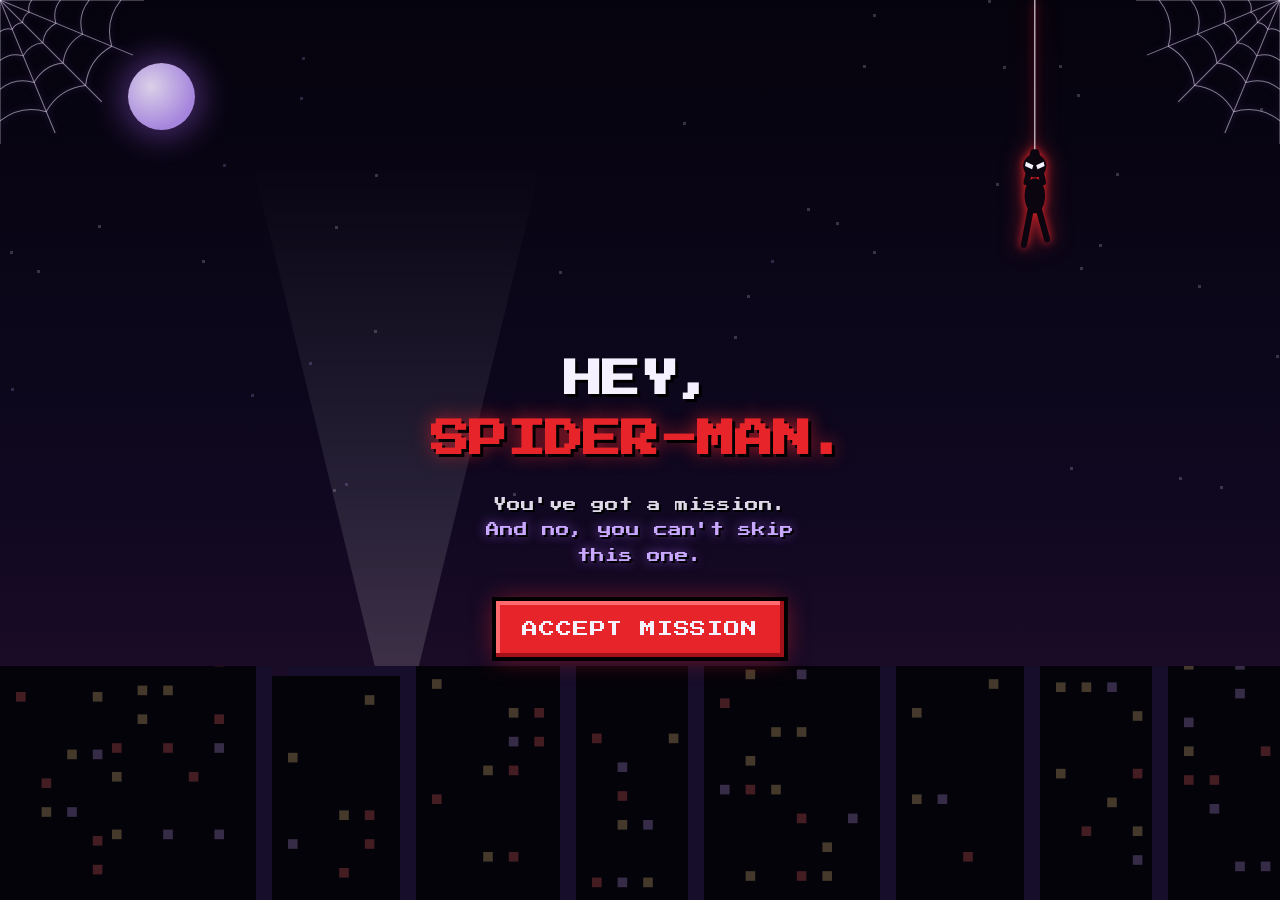
==== birthday-app/index.html @ 69ee8bfe "Add files via upload" ====
<!DOCTYPE html>
<html lang="en">
<head>
  <meta charset="UTF-8" />
  <!-- viewport-fit=cover lets the app use the full phone screen (notches etc.) -->
  <meta name="viewport" content="width=device-width, initial-scale=1, viewport-fit=cover, user-scalable=no" />
  <meta name="theme-color" content="#07050f" />
  <title>Birthday Mission</title>
  <link rel="stylesheet" href="style.css" />
</head>
<body>

  <!-- =========================================================
       APP SHELL
       Every screen is a <section class="screen" data-screen="name">.
       Only one screen has the class "is-active" at a time.
       Any element with data-goto="name" switches to that screen.
       ========================================================= -->
  <main id="app">

    <!-- ===================== SCREEN 1: OPENING ===================== -->
    <section class="screen screen--opening is-active" data-screen="opening" aria-label="Opening">

      <!-- Background layers (decorative, hidden from screen readers) -->
      <div class="opening__sky" aria-hidden="true">
        <div class="stars" id="stars"></div>
        <div class="moon"></div>
        <div class="searchlight"></div>
      </div>

      <svg class="web-corner web-corner--tl" viewBox="0 0 100 100" aria-hidden="true"></svg>
      <svg class="web-corner web-corner--tr" viewBox="0 0 100 100" aria-hidden="true"></svg>

      <!-- Abstract hero silhouette swinging on a web line -->
      <svg class="hero" viewBox="0 0 60 200" aria-hidden="true">
        <line class="hero__thread" x1="30" y1="0" x2="30" y2="112" />
        <!-- arms gripping the thread -->
        <path class="hero__limb" d="M24 134 L29 112 M36 134 L31 112" />
        <!-- legs -->
        <path class="hero__limb" d="M27 154 L22 180 M33 154 L39 176" />
        <!-- body + head -->
        <ellipse class="hero__body" cx="30" cy="144" rx="7.5" ry="13" />
        <circle class="hero__body" cx="30" cy="122" r="8.5" />
        <!-- eyes -->
        <polygon class="hero__eye" points="23.5,119 29,121.5 28,124.5 22.8,122" />
        <polygon class="hero__eye" points="36.5,119 31,121.5 32,124.5 37.2,122" />
      </svg>

      <div class="particles" id="particles" aria-hidden="true"></div>

      <!-- Main text + button -->
      <div class="opening__content">
        <h1 class="opening__title">
          <span class="opening__title-line">HEY,</span>
          <span class="opening__title-line opening__title-line--hero">SPIDER-MAN.</span>
        </h1>
        <p class="opening__subtext">
          You've got a mission.<br />
          <span class="accent">And no, you can't skip this one.</span>
        </p>
        <button class="btn btn--primary opening__button" type="button" data-goto="briefing">
          ACCEPT MISSION
        </button>
      </div>

      <!-- City skyline (buildings are drawn by script.js from a simple list) -->
      <div class="skyline" aria-hidden="true">
        <svg viewBox="0 0 400 200" preserveAspectRatio="xMidYMax slice">
          <g id="city-back"></g>
          <g id="city-front"></g>
          <g id="city-windows"></g>
        </svg>
      </div>
    </section>

    <!-- ===================== SCREEN 2: MISSION BRIEFING =====================
         The style="--d:..." on each .reveal element is its entrance delay.
         All the mission text can be edited right here. -->
    <section class="screen screen--briefing" data-screen="briefing" aria-label="Mission briefing">

      <svg class="web-corner web-corner--tl" viewBox="0 0 100 100" aria-hidden="true"></svg>
      <svg class="web-corner web-corner--tr" viewBox="0 0 100 100" aria-hidden="true"></svg>

      <div class="briefing__scroll">

        <article class="briefing__file">
          <span class="briefing__stamp" aria-hidden="true">CLASSIFIED</span>

          <h2 class="briefing__title reveal" style="--d: 0.2s">MISSION 01</h2>

          <p class="briefing__text reveal" style="--d: 0.6s">
            Someone important is celebrating a birthday today.
          </p>

          <div class="briefing__objective reveal" style="--d: 1.1s">
            <p class="briefing__label">YOUR OBJECTIVE:</p>
            <p class="briefing__objective-text">Complete the mission.</p>
          </div>

          <dl class="briefing__stats">
            <!-- Difficulty: 5 pips, add class "pip--on" to fill one -->
            <div class="briefing__stat reveal" style="--d: 1.6s">
              <dt>DIFFICULTY</dt>
              <dd>
                <span class="pips" role="img" aria-label="2 out of 5">
                  <span class="pip pip--on"></span>
                  <span class="pip pip--on"></span>
                  <span class="pip"></span>
                  <span class="pip"></span>
                  <span class="pip"></span>
                </span>
              </dd>
            </div>

            <!-- Reward: a mystery -->
            <div class="briefing__stat reveal" style="--d: 2s">
              <dt>REWARD</dt>
              <dd class="briefing__reward">
                <span class="mystery-box" aria-hidden="true">?</span>
                <span>TOP SECRET</span>
              </dd>
            </div>
          </dl>
        </article>

        <button class="btn btn--primary briefing__start reveal" type="button" data-goto="hunt" style="--d: 2.5s">
          START
        </button>

      </div>
    </section>

    <!-- ===================== SCREEN 3: WEB HUNT =====================
         The city, the objects and the heart messages are built by script.js
         (see HUNT_ITEMS and HEART_MESSAGES). -->
    <section class="screen screen--hunt" data-screen="hunt" aria-label="Web hunt">

      <!-- Counters + hint -->
      <header class="hunt__hud">
        <div class="hunt__counters">
          <div class="hunt__counter" id="hunt-webs-counter">
            <span class="sprite" data-sprite="web"></span>
            <span id="hunt-webs">0/3</span>
          </div>
          <div class="hunt__counter" id="hunt-hearts-counter">
            <span class="sprite" data-sprite="heart"></span>
            <span id="hunt-hearts">0/3</span>
          </div>
        </div>
        <p class="hunt__hint">Find 3 hidden webs and 3 hidden hearts. Not everything that glows is real.</p>
      </header>

      <!-- The scene -->
      <div class="hunt__scene">
        <div class="hunt__sky" aria-hidden="true">
          <div class="stars" id="hunt-stars"></div>
          <div class="moon hunt__moon"></div>
        </div>
        <div class="hunt__city" id="hunt-city" aria-hidden="true"></div>
        <div class="hunt__ground" aria-hidden="true"></div>
        <div class="hunt__items" id="hunt-items"></div>

        <!-- Short message when you tap a fake / find a web -->
        <p class="hunt__toast" id="hunt-toast" role="status" aria-live="polite"></p>
      </div>

      <!-- Pop-up shown when a heart is found -->
      <div class="hunt__dialog" id="hunt-dialog">
        <div class="hunt__dialog-box" role="dialog" aria-modal="true">
          <span class="sprite" data-sprite="heart"></span>
          <p class="hunt__dialog-tag" id="hunt-dialog-tag">HEART FOUND</p>
          <p class="hunt__dialog-text" id="hunt-dialog-text"></p>
          <button class="btn btn--primary" type="button" id="hunt-dialog-close">OK</button>
        </div>
      </div>

      <!-- Shown when all 6 are found -->
      <div class="hunt__complete" id="hunt-complete">
        <h2 class="hunt__complete-title">MISSION COMPLETE</h2>
        <button class="btn btn--primary hunt__complete-button" type="button" data-goto="minigame">
          NEXT MISSION
        </button>
      </div>
    </section>

    <!-- ============ SCREEN 4: MINI-GAME (PLACEHOLDER) ============
         Temporary stand-in so NEXT MISSION has somewhere to go.
         We will replace this when we build Screen 4. -->
    <section class="screen screen--placeholder" data-screen="minigame" aria-label="Mini-game (placeholder)">
      <div class="placeholder__box">
        <p class="placeholder__tag">PLACEHOLDER</p>
        <h2 class="placeholder__title">SCREEN 4</h2>
        <p class="placeholder__text">Mini-game goes here.</p>
        <button class="btn btn--ghost" type="button" data-goto="hunt">&larr; BACK</button>
      </div>
    </section>

  </main>

  <!-- Full-screen wipe used when changing screens -->
  <div class="transition" id="transition" aria-hidden="true"></div>

  <script src="script.js"></script>
</body>
</html>
---- birthday-app/style.css ----
/* =========================================================
   BIRTHDAY MISSION — style.css
   Sections:
     1. Design tokens (colors, fonts)
     2. Reset & base
     3. Screen system
     4. Buttons
     5. Screen transition wipe
     6. Screen 1 — Opening
     7. Screen 2 — Mission briefing
     8. Screen 3 — Web hunt
     9. Placeholder screen
    10. Reduced motion
   ========================================================= */


/* =========================================================
   1. DESIGN TOKENS — change colors/fonts here
   ========================================================= */
:root {
  --bg-deep:     #07050f;
  --bg-night:    #0f0820;
  --city-back:   #170e2b;
  --city-front:  #05030a;

  --red:         #e62429;
  --red-dark:    #a3121a;
  --red-light:   #ff6b6e;
  --purple:      #9b5de5;
  --lavender:    #c9a8ff;
  --white:       #f6f1ff;

  /* Pixel font: drop PressStart2P-Regular.ttf into assets/fonts/.
     If the file is missing, the browser falls back to monospace. */
  --font-pixel: 'PixelFont', 'Courier New', monospace;

  /* Phone safe areas (notches, gesture bars) */
  --safe-top:    env(safe-area-inset-top, 0px);
  --safe-bottom: env(safe-area-inset-bottom, 0px);

  /* Duration of the screen change wipe (keep in sync with TRANSITION_MS in script.js) */
  --transition-time: 700ms;
}

@font-face {
  font-family: 'PixelFont';
  src: url('assets/fonts/PressStart2P-Regular.ttf') format('truetype');
  font-display: swap;
}


/* =========================================================
   2. RESET & BASE
   ========================================================= */
*,
*::before,
*::after {
  box-sizing: border-box;
  margin: 0;
  padding: 0;
}

html,
body {
  height: 100%;
  background: var(--bg-deep);
  color: var(--white);
  font-family: var(--font-pixel);
  overflow: hidden;                      /* the app never scrolls as a page */
  -webkit-tap-highlight-color: transparent;
  -webkit-user-select: none;
  user-select: none;
  overscroll-behavior: none;
}

button {
  font-family: inherit;
  touch-action: manipulation;            /* removes double-tap zoom delay */
  cursor: pointer;
}

#app {
  position: relative;
  width: 100%;
  height: 100vh;                         /* fallback */
  height: 100dvh;                        /* real visible height on phones */
  overflow: hidden;
}


/* =========================================================
   3. SCREEN SYSTEM
   Screens are stacked on top of each other. Only .is-active
   is visible and clickable. Add a new screen = add a new
   <section class="screen" data-screen="..."> in index.html.
   ========================================================= */
.screen {
  position: absolute;
  inset: 0;
  overflow: hidden;
  opacity: 0;
  visibility: hidden;
  pointer-events: none;
}

.screen.is-active {
  opacity: 1;
  visibility: visible;
  pointer-events: auto;
}


/* =========================================================
   4. BUTTONS
   ========================================================= */
.btn {
  display: inline-flex;
  align-items: center;
  justify-content: center;
  min-height: 3.5rem;                    /* comfortable thumb target */
  padding: 1rem 1.5rem;
  border: none;
  color: var(--white);
  font-size: clamp(0.75rem, 3.8vw, 1rem);
  letter-spacing: 0.05em;
  text-align: center;
  line-height: 1.3;
  transition: transform 0.08s ease;
}

.btn:active {
  transform: translateY(3px);
}

/* Chunky "pixel" look made from stacked box-shadows */
.btn--primary {
  background: var(--red);
  box-shadow:
    inset -4px -4px 0 var(--red-dark),
    inset 4px 4px 0 var(--red-light),
    0 0 0 4px #000,
    0 0 24px rgba(230, 36, 41, 0.55);
  animation: btn-pulse 2.2s ease-in-out infinite;
}

.btn--ghost {
  background: transparent;
  box-shadow: 0 0 0 3px var(--purple);
}

@keyframes btn-pulse {
  0%, 100% { filter: brightness(1); }
  50%      { filter: brightness(1.18); }
}


/* =========================================================
   5. SCREEN TRANSITION WIPE
   A red circle grows from the lower-middle of the screen,
   covers everything, then fades. script.js swaps screens
   while the screen is fully covered.
   ========================================================= */
.transition {
  position: fixed;
  inset: 0;
  z-index: 100;
  pointer-events: none;
  opacity: 0;
  background: radial-gradient(circle at 50% 70%, var(--red) 0%, #4a0b25 55%, var(--bg-deep) 100%);
  clip-path: circle(0% at 50% 70%);
}

.transition.is-playing {
  animation: wipe var(--transition-time) ease-in-out forwards;
}

@keyframes wipe {
  0%   { opacity: 1; clip-path: circle(0% at 50% 70%); }
  50%  { opacity: 1; clip-path: circle(150% at 50% 70%); }
  100% { opacity: 0; clip-path: circle(150% at 50% 70%); }
}


/* =========================================================
   6. SCREEN 1 — OPENING
   ========================================================= */
.screen--opening {
  background: linear-gradient(180deg, #05030d 0%, var(--bg-night) 55%, #2a0f2e 100%);
}

/* ---- 6a. Sky: stars, moon, searchlight ---- */
.opening__sky {
  position: absolute;
  inset: 0;
}

.stars {
  position: absolute;
  inset: 0;
}

.star {
  position: absolute;
  width: 3px;
  height: 3px;
  background: var(--white);
  opacity: 0.2;
  animation: twinkle 3s ease-in-out infinite;
}

.star--purple { background: var(--lavender); }

@keyframes twinkle {
  0%, 100% { opacity: 0.15; }
  50%      { opacity: 0.95; }
}

.moon {
  position: absolute;
  top: calc(var(--safe-top) + 7dvh);
  left: 10%;
  width: clamp(2.6rem, 14vw, 4.2rem);
  aspect-ratio: 1;
  border-radius: 50%;
  background: radial-gradient(circle at 35% 35%, #f2e6ff, #b794f4 70%);
  box-shadow: 0 0 30px 8px rgba(155, 93, 229, 0.45);
  opacity: 0.9;
}

/* A soft beam sweeping across the sky, like a city searchlight */
.searchlight {
  position: absolute;
  bottom: 22dvh;
  left: 18%;
  width: 26vw;
  height: 70dvh;
  background: linear-gradient(to top, rgba(255, 255, 255, 0.16), transparent 85%);
  clip-path: polygon(46% 100%, 54% 100%, 100% 0, 0 0);
  transform-origin: 50% 100%;
  animation: sweep 9s ease-in-out infinite alternate;
}

@keyframes sweep {
  from { transform: rotate(-24deg); }
  to   { transform: rotate(30deg); }
}

/* ---- 6b. Web corners ---- */
.web-corner {
  position: absolute;
  top: 0;
  width: clamp(5rem, 30vw, 9rem);
  aspect-ratio: 1;
  fill: none;
  stroke: rgba(246, 241, 255, 0.5);
  stroke-width: 0.7;
  z-index: 2;
  filter: drop-shadow(0 0 3px rgba(155, 93, 229, 0.7));
}

.web-corner--tl { left: 0; }
.web-corner--tr { right: 0; transform: scaleX(-1); }   /* mirrored copy */

/* ---- 6c. Hero silhouette on a thread ---- */
.hero {
  position: absolute;
  top: 0;
  right: 16%;
  height: clamp(9rem, 32dvh, 17rem);
  aspect-ratio: 60 / 200;
  overflow: visible;
  transform-origin: 50% 0;                /* swing from the top of the thread */
  filter: drop-shadow(0 0 4px var(--red)) drop-shadow(0 0 10px rgba(230, 36, 41, 0.5));
  z-index: 2;
}

.screen.is-active .hero {
  animation:
    hero-drop 1.1s cubic-bezier(0.2, 0.9, 0.3, 1.1) both,
    hero-swing 5s ease-in-out 1.1s infinite alternate;
}

.hero__thread { stroke: var(--white); stroke-width: 0.9; opacity: 0.85; }
.hero__limb   { fill: none; stroke: #0a050f; stroke-width: 4.5; stroke-linecap: round; }
.hero__body   { fill: #0a050f; }
.hero__eye    { fill: var(--white); }

@keyframes hero-drop {
  from { transform: translateY(-110%); }
  to   { transform: translateY(0); }
}

@keyframes hero-swing {
  from { transform: rotate(-7deg); }
  to   { transform: rotate(7deg); }
}

/* ---- 6d. Floating particles (created in script.js) ---- */
.particles {
  position: absolute;
  inset: 0;
  z-index: 1;
  pointer-events: none;
}

.particle {
  position: absolute;
  bottom: -10px;
  border-radius: 50%;
  opacity: 0;
  animation: float-up linear infinite;
}

@keyframes float-up {
  0%   { transform: translateY(0) translateX(0); opacity: 0; }
  15%  { opacity: 0.8; }
  100% { transform: translateY(-105dvh) translateX(var(--drift, 20px)); opacity: 0; }
}

/* ---- 6e. Text + button ---- */
.opening__content {
  position: absolute;
  inset: 0;
  z-index: 3;
  display: flex;
  flex-direction: column;
  align-items: center;
  justify-content: flex-end;
  gap: clamp(1rem, 3dvh, 1.75rem);
  padding: 0 1.25rem calc(var(--safe-bottom) + 27dvh);   /* leaves room for the skyline */
  text-align: center;
}

.opening__title {
  display: flex;
  flex-direction: column;
  gap: 0.6rem;
  font-size: clamp(1.25rem, 7.2vw, 2.4rem);
  line-height: 1.3;
  text-shadow: 3px 3px 0 #000;
}

.opening__title-line--hero {
  color: var(--red);
  text-shadow: 3px 3px 0 #000, 0 0 18px rgba(230, 36, 41, 0.75);
}

.opening__subtext {
  max-width: 22rem;
  font-size: clamp(0.62rem, 3.2vw, 0.85rem);
  line-height: 1.9;
  color: rgba(246, 241, 255, 0.9);
  text-shadow: 2px 2px 0 #000;
}

.opening__subtext .accent {
  color: var(--lavender);
  text-shadow: 2px 2px 0 #000, 0 0 12px rgba(155, 93, 229, 0.8);
}

.opening__button {
  width: min(100%, 18rem);
  margin-top: 0.25rem;
}

/* Entrance animation: elements fade up one after another.
   Re-plays every time this screen becomes active. */
.screen--opening .opening__title,
.screen--opening .opening__subtext,
.screen--opening .opening__button {
  opacity: 0;
}

.screen--opening.is-active .opening__title   { animation: fade-up 0.8s ease-out 0.3s forwards; }
.screen--opening.is-active .opening__subtext { animation: fade-up 0.8s ease-out 0.9s forwards; }
.screen--opening.is-active .opening__button  {
  /* two animations: the fade-up, then the glow pulse from .btn--primary */
  animation: fade-up 0.8s ease-out 1.5s forwards, btn-pulse 2.2s ease-in-out 2.3s infinite;
}

@keyframes fade-up {
  from { opacity: 0; transform: translateY(18px); }
  to   { opacity: 1; transform: translateY(0); }
}

/* ---- 6f. Skyline ---- */
.skyline {
  position: absolute;
  left: 0;
  right: 0;
  bottom: 0;
  height: clamp(9rem, 26dvh, 16rem);
  z-index: 2;
  pointer-events: none;
}

.skyline svg {
  display: block;
  width: 100%;
  height: 100%;
}

.skyline .building-back  { fill: var(--city-back); }
.skyline .building-front { fill: var(--city-front); }

.skyline .window {
  opacity: 0.25;
  animation: window-blink 4s ease-in-out infinite;
}

@keyframes window-blink {
  0%, 100% { opacity: 0.2; }
  50%      { opacity: 0.95; }
}

.skyline .beacon {
  fill: var(--red);
  animation: beacon 1.6s steps(2, jump-none) infinite;
}

@keyframes beacon {
  0%   { opacity: 1; }
  100% { opacity: 0.1; }
}


/* =========================================================
   7. SCREEN 2 — MISSION BRIEFING
   ========================================================= */
.screen--briefing {
  background:
    radial-gradient(circle at 50% 0%, rgba(155, 93, 229, 0.28), transparent 60%),
    linear-gradient(180deg, var(--bg-deep) 0%, var(--bg-night) 100%);
}

/* Faint scanlines for a "mission terminal" feel */
.screen--briefing::before {
  content: '';
  position: absolute;
  inset: 0;
  background: repeating-linear-gradient(
    to bottom,
    rgba(255, 255, 255, 0.03) 0,
    rgba(255, 255, 255, 0.03) 1px,
    transparent 1px,
    transparent 4px
  );
  pointer-events: none;
}

/* Scrolls only if a very small phone can't fit everything */
.briefing__scroll {
  position: absolute;
  inset: 0;
  z-index: 3;
  display: flex;
  flex-direction: column;
  padding: calc(var(--safe-top) + 3.5rem) 1.25rem calc(var(--safe-bottom) + 1.5rem);
  overflow-y: auto;
}

/* The mission "file" card */
.briefing__file {
  position: relative;
  width: 100%;
  max-width: 24rem;
  margin: auto auto 0;                    /* with .briefing__start, centers the group */
  padding: 1.75rem 1.25rem 1.25rem;
  background: rgba(10, 6, 20, 0.88);
  box-shadow:
    0 0 0 3px #000,
    inset 0 0 0 3px rgba(155, 93, 229, 0.4),
    0 0 28px rgba(155, 93, 229, 0.25);
}

.briefing__stamp {
  position: absolute;
  top: -0.9rem;
  right: 0.9rem;
  padding: 0.35rem 0.55rem;
  background: var(--bg-deep);
  border: 2px solid var(--red);
  color: var(--red);
  font-size: 0.55rem;
  letter-spacing: 0.12em;
  transform: rotate(3deg);
}

.briefing__title {
  font-size: clamp(1.4rem, 8vw, 2.1rem);
  color: var(--red);
  text-shadow: 3px 3px 0 #000, 0 0 16px rgba(230, 36, 41, 0.7);
}

.briefing__text {
  margin-top: 1.1rem;
  font-size: clamp(0.65rem, 3.3vw, 0.85rem);
  line-height: 1.9;
}

.briefing__objective {
  margin-top: 1.4rem;
  padding-left: 0.9rem;
  border-left: 4px solid var(--red);
}

.briefing__label {
  font-size: 0.6rem;
  color: var(--lavender);
  letter-spacing: 0.1em;
}

.briefing__objective-text {
  margin-top: 0.5rem;
  font-size: clamp(0.75rem, 3.8vw, 1rem);
  line-height: 1.5;
}

/* Difficulty + reward rows */
.briefing__stats {
  margin-top: 1.5rem;
}

.briefing__stat {
  display: flex;
  align-items: center;
  justify-content: space-between;
  gap: 1rem;
  padding: 0.9rem 0;
  border-top: 2px dashed rgba(201, 168, 255, 0.25);
}

.briefing__stat dt {
  font-size: 0.6rem;
  color: var(--lavender);
  letter-spacing: 0.1em;
}

.briefing__stat dd {
  font-size: 0.6rem;
}

.pips {
  display: inline-flex;
  gap: 0.35rem;
}

.pip {
  width: 0.9rem;
  height: 0.9rem;
  background: #2a2040;
  box-shadow: 0 0 0 2px #000;
}

.pip--on {
  background: var(--red);
  box-shadow: 0 0 0 2px #000, 0 0 10px rgba(230, 36, 41, 0.8);
}

.briefing__reward {
  display: flex;
  align-items: center;
  gap: 0.7rem;
}

.mystery-box {
  display: inline-flex;
  align-items: center;
  justify-content: center;
  width: 2rem;
  height: 2rem;
  background: var(--purple);
  color: var(--white);
  font-size: 0.9rem;
  box-shadow:
    inset -3px -3px 0 #6a35b5,
    inset 3px 3px 0 var(--lavender),
    0 0 0 2px #000,
    0 0 14px rgba(155, 93, 229, 0.8);
  animation: bob 1.8s ease-in-out infinite;
}

@keyframes bob {
  0%, 100% { transform: translateY(0); }
  50%      { transform: translateY(-4px); }
}

.briefing__start {
  width: min(100%, 18rem);
  margin: 1.75rem auto auto;
}

/* Entrance animation: each .reveal element fades up after its --d delay.
   Re-plays every time this screen becomes active. */
.screen--briefing .reveal {
  opacity: 0;
}

.screen--briefing.is-active .reveal {
  animation: fade-up 0.7s ease-out var(--d, 0s) forwards;
}

/* START: fade up, then keep the glow pulse going */
.screen--briefing.is-active .briefing__start {
  animation:
    fade-up 0.7s ease-out var(--d, 0s) forwards,
    btn-pulse 2.2s ease-in-out 3.2s infinite;
}


/* =========================================================
   8. SCREEN 3 — WEB HUNT
   ========================================================= */
.screen--hunt {
  display: flex;
  flex-direction: column;
  background: linear-gradient(180deg, #05030d 0%, #120a26 60%, #2a0f2e 100%);
}

/* Pixel sprites built by script.js. Width is set per place; height follows. */
.sprite {
  display: inline-block;
  width: 1.4rem;
}

.sprite svg {
  display: block;
  width: 100%;
  height: auto;
}

/* ---- 8a. HUD (counters + hint) ---- */
.hunt__hud {
  position: relative;
  z-index: 5;
  display: flex;
  flex-direction: column;
  gap: 0.6rem;
  padding: calc(var(--safe-top) + 0.75rem) 1rem 0.7rem;
  background: rgba(5, 3, 13, 0.92);
  border-bottom: 3px solid rgba(155, 93, 229, 0.4);
}

.hunt__counters {
  display: flex;
  justify-content: space-around;
}

.hunt__counter {
  display: flex;
  align-items: center;
  gap: 0.6rem;
  font-size: clamp(0.85rem, 4.2vw, 1.1rem);
}

.hunt__counter.is-done {
  color: var(--lavender);
  text-shadow: 0 0 12px rgba(155, 93, 229, 0.9);
}

.hunt__hint {
  font-size: 0.62rem;
  line-height: 1.8;
  text-align: center;
  text-wrap: balance;
  color: var(--lavender);
}

/* ---- 8b. Scene (everything inside is positioned in %) ---- */
.hunt__scene {
  position: relative;
  flex: 1;
  min-height: 0;
  overflow: hidden;
}

.hunt__sky {
  position: absolute;
  inset: 0;
}

.hunt__moon {
  top: 5%;
  left: 12%;
  width: clamp(2.4rem, 12vw, 3.6rem);
}

.hunt__city {
  position: absolute;
  inset: 0;
}

.hunt-far {
  position: absolute;
  bottom: 0;
  background: #140c26;
}

.hunt-building {
  position: absolute;
  bottom: 0;
  display: grid;
  gap: 0.5rem 0.4rem;
  padding: 0.9rem 0.55rem 0.6rem;
  background: #08050f;
  box-shadow: inset 0 3px 0 rgba(155, 93, 229, 0.25);
}

.hunt-window {
  background: #1a1230;
}

.hunt-window.is-lit {
  background: var(--c, #ffd98a);
  animation: window-glow 5s ease-in-out infinite;
}

@keyframes window-glow {
  0%, 100% { opacity: 0.4; }
  50%      { opacity: 0.8; }
}

/* Antenna with a blinking red light on the tall building */
.hunt-building--tall::before {
  content: '';
  position: absolute;
  left: 50%;
  bottom: 100%;
  width: 3px;
  height: 3.5rem;
  background: #2a2040;
}

.hunt-building--tall::after {
  content: '';
  position: absolute;
  left: calc(50% - 1px);
  bottom: calc(100% + 3.5rem);
  width: 5px;
  height: 5px;
  background: var(--red);
  box-shadow: 0 0 8px var(--red);
  animation: beacon 1.6s steps(2, jump-none) infinite;
}

.hunt__ground {
  position: absolute;
  left: 0;
  right: 0;
  bottom: 0;
  height: 8%;
  background: #05030a;
  border-top: 3px solid rgba(155, 93, 229, 0.35);
}

/* ---- 8c. Tappable objects ---- */
.hunt__items {
  position: absolute;
  inset: 0;
  z-index: 3;
}

.hunt-item {
  position: absolute;
  display: flex;
  align-items: center;
  justify-content: center;
  width: 3rem;                              /* big, comfortable touch target */
  height: 3rem;
  padding: 0;
  border: none;
  background: transparent;
  transform: translate(-50%, -50%);         /* x / y mark the CENTER of the object */
}

.hunt-item:focus-visible {
  outline: 2px dashed var(--lavender);
}

.hunt-item svg {
  width: var(--s, 1.6rem);
  height: auto;
  pointer-events: none;
}

.hunt-item--decoy svg { opacity: 0.9; }

/* Webs and hearts shimmer, real AND fake (decoys stay still) */
.hunt-item--fake svg,
.hunt-item--real:not(.is-found) svg {
  opacity: 0.4;
  animation: shimmer 2.6s ease-in-out var(--delay, 0s) infinite;
}

@keyframes shimmer {
  0%, 100% { opacity: 0.35; filter: drop-shadow(0 0 0 transparent); }
  50%      { opacity: 1;    filter: drop-shadow(0 0 5px rgba(255, 255, 255, 0.95)); }
}

/* Found: pop + ring. Found webs stop reacting; found hearts stay tappable
   (tap again to re-read the message) and beat gently to show it. */
.hunt-item.is-found:not(.hunt-item--heart) {
  pointer-events: none;
}

.hunt-item.hunt-item--heart.is-found svg {
  animation:
    found-pop 0.6s ease-out forwards,
    heartbeat 1.8s ease-in-out 0.7s infinite;
}

@keyframes heartbeat {
  0%, 100% { transform: scale(1.25); }
  50%      { transform: scale(1.4); }
}

.hunt-item.is-found svg {
  opacity: 1;
  filter: drop-shadow(0 0 7px var(--lavender));
  animation: found-pop 0.6s ease-out forwards;
}

.hunt-item.is-found::after {
  content: '';
  position: absolute;
  inset: 0;
  border: 3px solid var(--lavender);
  border-radius: 50%;
  animation: found-ring 0.6s ease-out forwards;
}

@keyframes found-pop {
  0%   { transform: scale(1); }
  40%  { transform: scale(1.9); }
  100% { transform: scale(1.25); }
}

@keyframes found-ring {
  from { transform: scale(0.3); opacity: 1; }
  to   { transform: scale(1.4); opacity: 0; }
}

/* Fake / decoy tapped: small wiggle */
.hunt-item.is-shake svg {
  animation: shake 0.35s ease-in-out;
}

@keyframes shake {
  0%, 100% { transform: translateX(0); }
  20%      { transform: translateX(-5px); }
  40%      { transform: translateX(5px); }
  60%      { transform: translateX(-4px); }
  80%      { transform: translateX(3px); }
}

/* ---- 8d. Toast (short message at the top of the scene) ---- */
.hunt__toast {
  position: absolute;
  top: 0.75rem;
  left: 50%;
  z-index: 10;
  width: max-content;
  max-width: calc(100% - 2rem);
  padding: 0.8rem 1rem;
  background: rgba(10, 6, 20, 0.96);
  box-shadow: 0 0 0 3px #000, inset 0 0 0 2px var(--purple);
  font-size: 0.65rem;
  line-height: 1.7;
  text-align: center;
  pointer-events: none;                     /* taps pass through to the scene */
  opacity: 0;
  visibility: hidden;
  transform: translate(-50%, -10px);
  transition: opacity 0.2s ease, transform 0.2s ease, visibility 0.2s;
}

.hunt__toast.is-open {
  opacity: 1;
  visibility: visible;
  transform: translate(-50%, 0);
}

/* ---- 8e. Heart pop-up + Mission Complete overlay ---- */
.hunt__dialog,
.hunt__complete {
  position: absolute;
  inset: 0;
  z-index: 20;
  display: flex;
  flex-direction: column;
  align-items: center;
  justify-content: center;
  padding: 1.5rem;
  background: rgba(7, 5, 15, 0.85);
  opacity: 0;
  visibility: hidden;
  transition: opacity 0.25s ease, visibility 0.25s;
}

.hunt__dialog.is-open,
.hunt__complete.is-open {
  opacity: 1;
  visibility: visible;
}

.hunt__dialog-box {
  display: flex;
  flex-direction: column;
  align-items: center;
  gap: 1.1rem;
  width: 100%;
  max-width: 22rem;
  padding: 1.5rem 1.25rem;
  text-align: center;
  background: rgba(10, 6, 20, 0.97);
  box-shadow:
    0 0 0 3px #000,
    inset 0 0 0 3px rgba(155, 93, 229, 0.4),
    0 0 28px rgba(155, 93, 229, 0.3);
  transform: scale(0.9);
  transition: transform 0.25s ease;
}

.hunt__dialog.is-open .hunt__dialog-box {
  transform: scale(1);
}

.hunt__dialog-box .sprite {
  width: 2.8rem;
  animation: bob 1.8s ease-in-out infinite;
  filter: drop-shadow(0 0 8px rgba(255, 59, 92, 0.8));
}

.hunt__dialog-tag {
  font-size: 0.6rem;
  letter-spacing: 0.1em;
  color: var(--lavender);
}

.hunt__dialog-text {
  font-size: clamp(0.75rem, 3.8vw, 0.95rem);
  line-height: 1.9;
}

.hunt__dialog-box .btn {
  width: min(100%, 12rem);
}

.hunt__complete {
  gap: 2.25rem;
  text-align: center;
  background: radial-gradient(circle at 50% 40%, rgba(155, 93, 229, 0.3), rgba(7, 5, 15, 0.92) 70%);
}

.hunt__complete-title {
  font-size: clamp(1.3rem, 7.5vw, 2.2rem);
  line-height: 1.5;
  color: var(--red);
  text-shadow: 3px 3px 0 #000, 0 0 18px rgba(230, 36, 41, 0.75);
}

.hunt__complete-button {
  width: min(100%, 18rem);
}

.hunt__complete.is-open .hunt__complete-title {
  animation: fade-up 0.7s ease-out 0.2s both;
}

.hunt__complete.is-open .hunt__complete-button {
  animation: fade-up 0.7s ease-out 0.8s both, btn-pulse 2.2s ease-in-out 1.6s infinite;
}


/* =========================================================
   9. PLACEHOLDER SCREEN (temporary, replaced in later steps)
   ========================================================= */
.screen--placeholder {
  display: flex;
  align-items: center;
  justify-content: center;
  padding: 1.5rem;
  background: linear-gradient(180deg, var(--bg-night), #1a0b2e);
}

.placeholder__box {
  display: flex;
  flex-direction: column;
  align-items: center;
  gap: 1.25rem;
  text-align: center;
}

.placeholder__tag   { font-size: 0.65rem; color: var(--lavender); letter-spacing: 0.15em; }
.placeholder__title { font-size: clamp(1.4rem, 8vw, 2.2rem); color: var(--red); text-shadow: 3px 3px 0 #000; }
.placeholder__text  { font-size: 0.75rem; line-height: 1.8; }

.screen--placeholder.is-active .placeholder__box {
  animation: fade-up 0.6s ease-out both;
}


/* =========================================================
  10. REDUCED MOTION — respects the phone's accessibility setting
   ========================================================= */
@media (prefers-reduced-motion: reduce) {
  *,
  *::before,
  *::after {
    animation-duration: 0.01ms !important;
    animation-iteration-count: 1 !important;
    transition-duration: 0.01ms !important;
  }
}
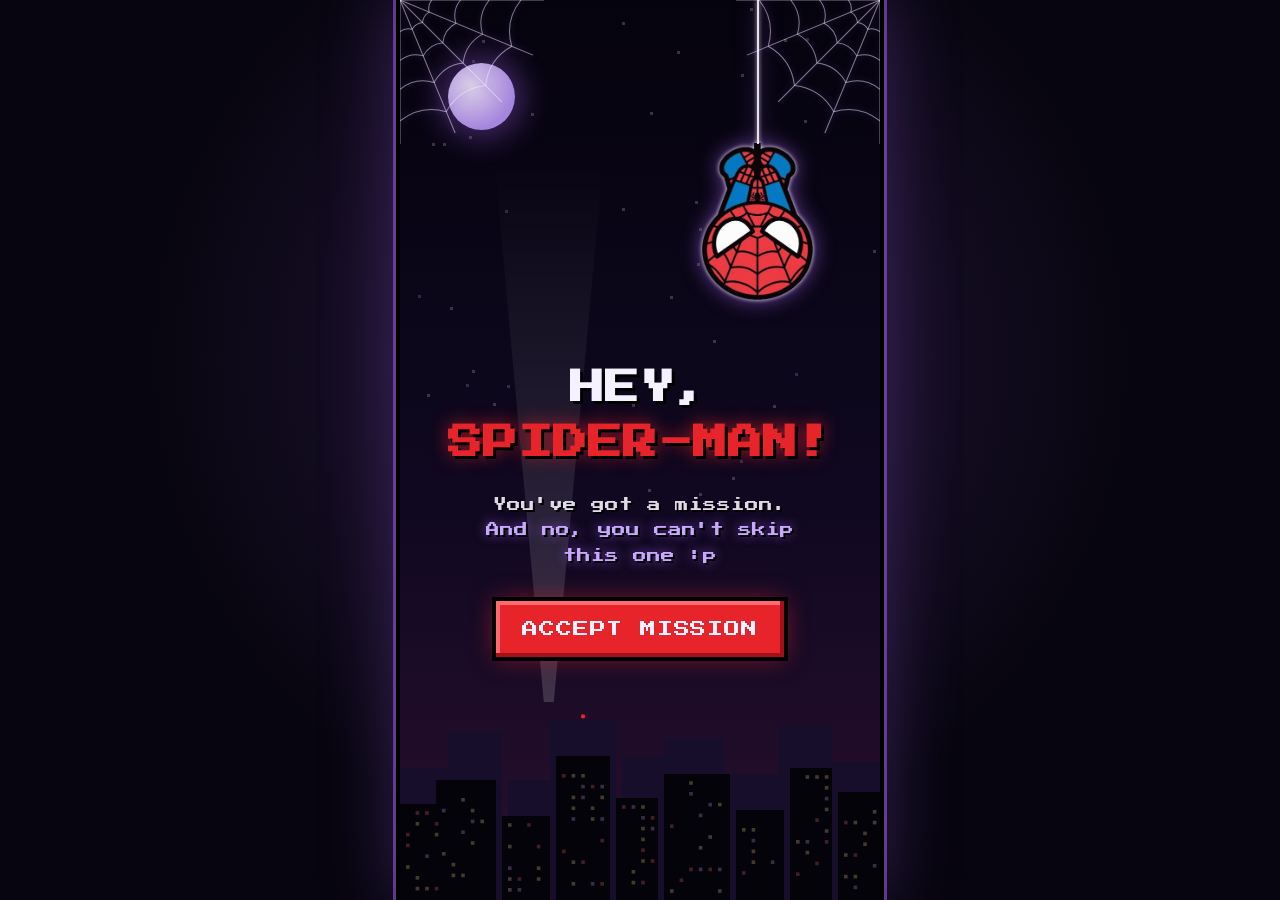
==== commit 7915d26c: "Add files via upload" ====
--- a/birthday-app/index.html
+++ b/birthday-app/index.html
@@ -5,7 +5,11 @@
   <!-- viewport-fit=cover lets the app use the full phone screen (notches etc.) -->
   <meta name="viewport" content="width=device-width, initial-scale=1, viewport-fit=cover, user-scalable=no" />
   <meta name="theme-color" content="#07050f" />
-  <title>Birthday Mission</title>
+  <!-- A personal gift: ask search engines not to list it -->
+  <meta name="robots" content="noindex, nofollow" />
+  <!-- Tiny heart icon so browsers don't look for a favicon file -->
+  <link rel="icon" href="data:image/svg+xml,%3Csvg xmlns='http://www.w3.org/2000/svg' viewBox='0 0 7 6' shape-rendering='crispEdges'%3E%3Cpath fill='%23ff3b5c' d='M1 0h2v1h1V0h2v1h1v2H6v1H5v1H4v1H3V5H2V4H1V3H0V1h1z'/%3E%3C/svg%3E" />
+  <title>Play this, cutie</title>
   <link rel="stylesheet" href="style.css" />
 </head>
 <body>
@@ -31,20 +35,12 @@
       <svg class="web-corner web-corner--tl" viewBox="0 0 100 100" aria-hidden="true"></svg>
       <svg class="web-corner web-corner--tr" viewBox="0 0 100 100" aria-hidden="true"></svg>
 
-      <!-- Abstract hero silhouette swinging on a web line -->
-      <svg class="hero" viewBox="0 0 60 200" aria-hidden="true">
-        <line class="hero__thread" x1="30" y1="0" x2="30" y2="112" />
-        <!-- arms gripping the thread -->
-        <path class="hero__limb" d="M24 134 L29 112 M36 134 L31 112" />
-        <!-- legs -->
-        <path class="hero__limb" d="M27 154 L22 180 M33 154 L39 176" />
-        <!-- body + head -->
-        <ellipse class="hero__body" cx="30" cy="144" rx="7.5" ry="13" />
-        <circle class="hero__body" cx="30" cy="122" r="8.5" />
-        <!-- eyes -->
-        <polygon class="hero__eye" points="23.5,119 29,121.5 28,124.5 22.8,122" />
-        <polygon class="hero__eye" points="36.5,119 31,121.5 32,124.5 37.2,122" />
-      </svg>
+      <!-- The hero swinging on a web: a thin web line + the picture in assets/images/hero.png.
+           To change the hero, replace that image (keep the little thread stub at the top center). -->
+      <div class="hero" aria-hidden="true">
+        <span class="hero__thread"></span>
+        <img class="hero__img" src="assets/images/hero.png" alt="" width="256" height="365" />
+      </div>
 
       <div class="particles" id="particles" aria-hidden="true"></div>
 
@@ -52,11 +48,11 @@
       <div class="opening__content">
         <h1 class="opening__title">
           <span class="opening__title-line">HEY,</span>
-          <span class="opening__title-line opening__title-line--hero">SPIDER-MAN.</span>
+          <span class="opening__title-line opening__title-line--hero">SPIDER-MAN!</span>
         </h1>
         <p class="opening__subtext">
           You've got a mission.<br />
-          <span class="accent">And no, you can't skip this one.</span>
+          <span class="accent">And no, you can't skip this one :p</span>
         </p>
         <button class="btn btn--primary opening__button" type="button" data-goto="briefing">
           ACCEPT MISSION
@@ -183,22 +179,175 @@
       </div>
     </section>
 
-    <!-- ============ SCREEN 4: MINI-GAME (PLACEHOLDER) ============
-         Temporary stand-in so NEXT MISSION has somewhere to go.
-         We will replace this when we build Screen 4. -->
-    <section class="screen screen--placeholder" data-screen="minigame" aria-label="Mini-game (placeholder)">
-      <div class="placeholder__box">
-        <p class="placeholder__tag">PLACEHOLDER</p>
-        <h2 class="placeholder__title">SCREEN 4</h2>
-        <p class="placeholder__text">Mini-game goes here.</p>
-        <button class="btn btn--ghost" type="button" data-goto="hunt">&larr; BACK</button>
-      </div>
-    </section>
+    <!-- ===================== SCREEN 4: MINI-GAME =====================
+         The game itself is drawn on the canvas by script.js (section 5). -->
+    <section class="screen screen--minigame" data-screen="minigame" aria-label="Mini-game">
+
+      <canvas class="mini__canvas" id="mini-canvas" aria-label="Web-swinging game"></canvas>
+
+      <!-- Counters + progress bar -->
+      <header class="mini__hud">
+        <div class="mini__counters">
+          <div class="mini__counter"><span class="sprite" data-sprite="heart"></span><span id="mini-hearts">0</span></div>
+          <div class="mini__counter"><span class="sprite" data-sprite="web"></span><span id="mini-webs">0</span></div>
+          <div class="mini__counter"><span class="sprite" data-sprite="star"></span><span id="mini-stars">0</span></div>
+        </div>
+        <div class="mini__progress" aria-hidden="true">
+          <div class="mini__progress-fill" id="mini-progress-fill"></div>
+        </div>
+      </header>
+
+      <!-- Instructions: tap anywhere to begin -->
+      <button class="mini__start is-open" id="mini-start" type="button">
+        <span class="mini__start-title">GET TO THE PARTY</span>
+        <span class="mini__start-text">HOLD to swing up.<br />LET GO to fall.<br />Grab hearts, webs and stars!</span>
+        <span class="mini__start-tap">TAP TO BEGIN</span>
+      </button>
+
+      <!-- Shown after reaching the destination -->
+      <div class="mini__finish" id="mini-finish">
+        <h2 class="mini__finish-title">YOU MADE IT.</h2>
+        <p class="mini__finish-text">But... there's something you haven't found yet.</p>
+        <button class="btn btn--primary mini__finish-button" type="button" data-goto="purple">
+          KEEP GOING
+        </button>
+      </div>
+    </section>
+
+    <!-- ===================== SCREEN 5: PURPLE TRANSITION =====================
+         The floating stars, hearts and glow dots are built by script.js. -->
+    <section class="screen screen--purple" data-screen="purple" aria-label="Purple surprise">
+      <div class="purple__glow" aria-hidden="true"></div>
+      <div class="stars" id="purple-stars" aria-hidden="true"></div>
+      <div class="purple__floaters" id="purple-floaters" aria-hidden="true"></div>
+
+      <div class="purple__content">
+        <p class="purple__wait">Wait...</p>
+        <p class="purple__text">don't close me yet</p>
+        <button class="btn btn--purple purple__button" type="button" data-goto="memory">OPEN</button>
+      </div>
+    </section>
+
+    <!-- ===================== SCREEN 6: PURPLE MEMORY ROOM =====================
+         The four memory objects are built by script.js. To change what each
+         memory says, edit the MEMORIES list at the start of script.js section 7. -->
+    <section class="screen screen--memory" data-screen="memory" aria-label="Memory room">
+      <div class="stars" id="memory-stars" aria-hidden="true"></div>
+      <div class="memory__lights" aria-hidden="true"></div>
+
+      <!-- Counter + hint -->
+      <header class="memory__hud">
+        <p class="memory__count"><span class="memory__count-label">MEMORIES</span> <span id="memory-count">0/4</span></p>
+        <p class="memory__hint" id="memory-hint">Tap the floating things to remember.</p>
+      </header>
+
+      <!-- The room -->
+      <div class="memory__room">
+        <div class="memory__items" id="memory-items"></div>
+        <div class="memory__floor" aria-hidden="true"></div>
+
+        <!-- Gift box: locked until every memory is opened -->
+        <button class="memory__gift" id="memory-gift" type="button" aria-label="Gift (locked)">
+          <span class="memory__gift-sprite"></span>
+          <span class="memory__gift-lock" aria-hidden="true">LOCKED</span>
+        </button>
+
+        <p class="memory__toast" id="memory-toast" role="status" aria-live="polite"></p>
+      </div>
+
+      <!-- Memory pop-up -->
+      <div class="memory__dialog" id="memory-dialog">
+        <div class="memory__dialog-box" role="dialog" aria-modal="true">
+          <span class="memory__dialog-sprite"></span>
+          <p class="memory__dialog-title" id="memory-dialog-title"></p>
+          <p class="memory__dialog-text" id="memory-dialog-text"></p>
+          <button class="btn btn--purple" type="button" id="memory-dialog-close">CLOSE</button>
+        </div>
+      </div>
+    </section>
+
+    <!-- ===================== SCREEN 7: BIRTHDAY LETTER =====================
+         The letter TEXT is NOT here. Edit the LETTER object in script.js (section 8)
+         and it fills in the paper below automatically. -->
+    <section class="screen screen--letter" data-screen="letter" aria-label="Birthday letter">
+      <div class="stars" id="letter-stars" aria-hidden="true"></div>
+      <div class="letter__glow" aria-hidden="true"></div>
+
+      <!-- Step 1: the closed envelope -->
+      <div class="letter__stage">
+        <h2 class="letter__title">One last thing...</h2>
+
+        <button class="envelope" id="envelope" type="button" aria-label="Open the envelope">
+          <span class="envelope__back"></span>
+          <span class="envelope__card" aria-hidden="true">
+            <span class="envelope__line"></span>
+            <span class="envelope__line"></span>
+            <span class="envelope__line envelope__line--short"></span>
+          </span>
+          <span class="envelope__front"></span>
+          <span class="envelope__flap"></span>
+          <span class="envelope__seal" aria-hidden="true"></span>
+        </button>
+
+        <p class="letter__hint">TAP THE ENVELOPE</p>
+      </div>
+
+      <!-- Step 2: the letter itself (appears after the envelope opens) -->
+      <div class="letter__reading" id="letter-reading">
+        <div class="letter__paper-wrap">
+          <article class="letter__paper" id="letter-paper" tabindex="0">
+            <p class="letter__greeting" id="letter-greeting"></p>
+            <div id="letter-body"></div>
+            <p class="letter__closing" id="letter-closing"></p>
+            <p class="letter__signature" id="letter-signature"></p>
+          </article>
+          <span class="letter__fade" aria-hidden="true"></span>
+        </div>
+
+        <button class="btn btn--purple letter__continue" type="button" data-goto="finale">CONTINUE</button>
+      </div>
+    </section>
+
+    <!-- ===================== SCREEN 8: FINAL CELEBRATION =====================
+         The text is right here, edit it freely. The confetti, fireworks, hearts and
+         the hero are added by script.js (section 9). -->
+    <section class="screen screen--finale" data-screen="finale" aria-label="Final celebration">
+      <div class="finale__glow" aria-hidden="true"></div>
+      <div class="stars" id="finale-stars" aria-hidden="true"></div>
+
+      <svg class="web-corner web-corner--tl" viewBox="0 0 100 100" aria-hidden="true"></svg>
+      <svg class="web-corner web-corner--tr" viewBox="0 0 100 100" aria-hidden="true"></svg>
+
+      <!-- Hearts and purple glow dots drifting up -->
+      <div class="purple__floaters" id="finale-floaters" aria-hidden="true"></div>
+
+      <!-- The cute hero is copied in here by script.js -->
+      <div class="finale__hero-slot" id="finale-hero-slot" aria-hidden="true"></div>
+
+      <div class="finale__content">
+        <span class="finale__heart" id="finale-heart" aria-hidden="true"></span>
+        <h2 class="finale__title">
+          <span class="finale__line">HAPPY BIRTHDAY,</span>
+          <span class="finale__line finale__line--big">BABYYY!</span>
+        </h2>
+        <p class="finale__stamp">MISSION COMPLETED.</p>
+        <button class="btn btn--purple finale__again" type="button" data-goto="opening">PLAY AGAIN</button>
+      </div>
+
+      <!-- Confetti and fireworks are drawn into this layer; taps pass through it -->
+      <div class="finale__fx" id="finale-fx" aria-hidden="true"></div>
+    </section>
+
+    <!-- Wipe used when changing screens (kept inside the game frame) -->
+    <div class="transition" id="transition" aria-hidden="true"></div>
 
   </main>
 
-  <!-- Full-screen wipe used when changing screens -->
-  <div class="transition" id="transition" aria-hidden="true"></div>
+  <!-- Only shown on a phone held sideways -->
+  <div class="rotate-hint" aria-hidden="true">
+    <span class="rotate-hint__icon">&#8635;</span>
+    <span>PLEASE ROTATE YOUR PHONE<br />TO PORTRAIT</span>
+  </div>
 
   <script src="script.js"></script>
 </body>
--- a/birthday-app/style.css
+++ b/birthday-app/style.css
@@ -9,8 +9,12 @@
      6. Screen 1 — Opening
      7. Screen 2 — Mission briefing
      8. Screen 3 — Web hunt
-     9. Placeholder screen
-    10. Reduced motion
+     9. Screen 4 — Mini-game
+    10. Screen 5 — Purple transition
+    11. Screen 6 — Purple memory room
+    12. Screen 7 — Birthday letter
+    13. Screen 8 — Final celebration
+    14. Reduced motion
    ========================================================= */
 
 
@@ -33,6 +37,7 @@
   /* Pixel font: drop PressStart2P-Regular.ttf into assets/fonts/.
      If the file is missing, the browser falls back to monospace. */
   --font-pixel: 'PixelFont', 'Courier New', monospace;
+  --font-letter: 'LetterHand', 'Segoe Script', 'Bradley Hand', cursive;
 
   /* Phone safe areas (notches, gesture bars) */
   --safe-top:    env(safe-area-inset-top, 0px);
@@ -45,6 +50,20 @@
 @font-face {
   font-family: 'PixelFont';
   src: url('assets/fonts/PressStart2P-Regular.ttf') format('truetype');
+  font-display: swap;
+}
+
+/* Handwriting font for the birthday letter (Screen 7).
+   The browser tries these files in order and uses the first one that exists:
+     1. Caveat-Regular.woff2 / .ttf  <- drop a Caveat (or any handwriting font) here, same file name
+     2. TeX Gyre Chorus (already included, so the letter always has a script font) */
+@font-face {
+  font-family: 'LetterHand';
+  src: url('assets/fonts/Caveat-Regular.woff2') format('woff2'),
+       url('assets/fonts/Caveat-Regular.ttf') format('truetype'),
+       url('assets/fonts/texgyrechorus-mediumitalic.otf') format('opentype');
+  font-style: normal;
+  font-weight: 400;
   font-display: swap;
 }
 
@@ -79,12 +98,72 @@
   cursor: pointer;
 }
 
+/* ---------------------------------------------------------
+   THE GAME FRAME
+   The whole game lives inside #app, which is always a portrait,
+   phone-shaped box:
+     - On a phone it simply fills the screen.
+     - On a tablet / laptop / desktop it stays phone-sized and is
+       centered, instead of stretching across the whole window.
+   Everything inside is sized relative to this box (cqw / cqh units),
+   NOT to the browser window, so it looks the same everywhere.
+   --------------------------------------------------------- */
+body {
+  display: flex;
+  align-items: center;
+  justify-content: center;
+  background:
+    radial-gradient(circle at 50% 40%, rgba(155, 93, 229, 0.22), transparent 60%),
+    var(--bg-deep);
+}
+
 #app {
   position: relative;
   width: 100%;
+  max-width: 30rem;                      /* widest the game ever gets (480px) */
   height: 100vh;                         /* fallback */
   height: 100dvh;                        /* real visible height on phones */
+  max-height: 60rem;                     /* tallest the game ever gets (960px) */
   overflow: hidden;
+  container-type: size;                  /* lets inner sizes use cqw / cqh (% of THIS box) */
+}
+
+/* Only when there is spare room around it (tablet / desktop): add a frame */
+@media (min-width: 32rem) and (min-height: 36rem) {
+  #app {
+    box-shadow:
+      0 0 0 4px #000,
+      0 0 0 7px rgba(155, 93, 229, 0.55),
+      0 0 70px rgba(155, 93, 229, 0.35);
+  }
+}
+
+/* Landscape phone: the game is portrait-only, so ask to rotate */
+.rotate-hint {
+  display: none;
+}
+
+@media (orientation: landscape) and (max-height: 30rem) and (pointer: coarse) {
+  .rotate-hint {
+    position: fixed;
+    inset: 0;
+    z-index: 1000;
+    display: flex;
+    flex-direction: column;
+    align-items: center;
+    justify-content: center;
+    gap: 1rem;
+    padding: 1.5rem;
+    background: var(--bg-deep);
+    font-size: 0.8rem;
+    line-height: 2;
+    text-align: center;
+  }
+
+  .rotate-hint__icon {
+    font-size: 2rem;
+    animation: bob 1.8s ease-in-out infinite;
+  }
 }
 
 
@@ -121,7 +200,7 @@
   padding: 1rem 1.5rem;
   border: none;
   color: var(--white);
-  font-size: clamp(0.75rem, 3.8vw, 1rem);
+  font-size: clamp(0.75rem, 3.8cqw, 1rem);
   letter-spacing: 0.05em;
   text-align: center;
   line-height: 1.3;
@@ -161,7 +240,7 @@
    while the screen is fully covered.
    ========================================================= */
 .transition {
-  position: fixed;
+  position: absolute;                    /* stays inside the game frame */
   inset: 0;
   z-index: 100;
   pointer-events: none;
@@ -217,9 +296,9 @@
 
 .moon {
   position: absolute;
-  top: calc(var(--safe-top) + 7dvh);
+  top: calc(var(--safe-top) + 7cqh);
   left: 10%;
-  width: clamp(2.6rem, 14vw, 4.2rem);
+  width: clamp(2.6rem, 14cqw, 4.2rem);
   aspect-ratio: 1;
   border-radius: 50%;
   background: radial-gradient(circle at 35% 35%, #f2e6ff, #b794f4 70%);
@@ -230,10 +309,10 @@
 /* A soft beam sweeping across the sky, like a city searchlight */
 .searchlight {
   position: absolute;
-  bottom: 22dvh;
+  bottom: 22cqh;
   left: 18%;
-  width: 26vw;
-  height: 70dvh;
+  width: 26cqw;
+  height: 70cqh;
   background: linear-gradient(to top, rgba(255, 255, 255, 0.16), transparent 85%);
   clip-path: polygon(46% 100%, 54% 100%, 100% 0, 0 0);
   transform-origin: 50% 100%;
@@ -249,7 +328,7 @@
 .web-corner {
   position: absolute;
   top: 0;
-  width: clamp(5rem, 30vw, 9rem);
+  width: clamp(5rem, 30cqw, 9rem);
   aspect-ratio: 1;
   fill: none;
   stroke: rgba(246, 241, 255, 0.5);
@@ -261,16 +340,19 @@
 .web-corner--tl { left: 0; }
 .web-corner--tr { right: 0; transform: scaleX(-1); }   /* mirrored copy */
 
-/* ---- 6c. Hero silhouette on a thread ---- */
+/* ---- 6c. Hero swinging on a web ----
+   A web line on top, the picture (assets/images/hero.png) hanging from it.
+   The whole thing swings from the top of the screen. */
 .hero {
   position: absolute;
   top: 0;
-  right: 16%;
-  height: clamp(9rem, 32dvh, 17rem);
-  aspect-ratio: 60 / 200;
-  overflow: visible;
+  right: 14%;
+  width: clamp(5rem, 23cqw, 8.5rem);
+  display: flex;
+  flex-direction: column;
+  align-items: center;
   transform-origin: 50% 0;                /* swing from the top of the thread */
-  filter: drop-shadow(0 0 4px var(--red)) drop-shadow(0 0 10px rgba(230, 36, 41, 0.5));
+  filter: drop-shadow(0 0 2px rgba(255, 255, 255, 0.9)) drop-shadow(0 0 10px rgba(155, 93, 229, 0.65));
   z-index: 2;
 }
 
@@ -280,10 +362,20 @@
     hero-swing 5s ease-in-out 1.1s infinite alternate;
 }
 
-.hero__thread { stroke: var(--white); stroke-width: 0.9; opacity: 0.85; }
-.hero__limb   { fill: none; stroke: #0a050f; stroke-width: 4.5; stroke-linecap: round; }
-.hero__body   { fill: #0a050f; }
-.hero__eye    { fill: var(--white); }
+.hero__thread {
+  display: block;
+  width: 2px;
+  height: clamp(5rem, 16cqh, 9rem);
+  background: var(--white);
+  opacity: 0.9;
+}
+
+.hero__img {
+  display: block;
+  width: 100%;
+  height: auto;
+  margin-top: -1px;                       /* tucks the stub of the picture into the line */
+}
 
 @keyframes hero-drop {
   from { transform: translateY(-110%); }
@@ -314,7 +406,7 @@
 @keyframes float-up {
   0%   { transform: translateY(0) translateX(0); opacity: 0; }
   15%  { opacity: 0.8; }
-  100% { transform: translateY(-105dvh) translateX(var(--drift, 20px)); opacity: 0; }
+  100% { transform: translateY(-105cqh) translateX(var(--drift, 20px)); opacity: 0; }
 }
 
 /* ---- 6e. Text + button ---- */
@@ -326,8 +418,8 @@
   flex-direction: column;
   align-items: center;
   justify-content: flex-end;
-  gap: clamp(1rem, 3dvh, 1.75rem);
-  padding: 0 1.25rem calc(var(--safe-bottom) + 27dvh);   /* leaves room for the skyline */
+  gap: clamp(1rem, 3cqh, 1.75rem);
+  padding: 0 1.25rem calc(var(--safe-bottom) + 27cqh);   /* leaves room for the skyline */
   text-align: center;
 }
 
@@ -335,7 +427,7 @@
   display: flex;
   flex-direction: column;
   gap: 0.6rem;
-  font-size: clamp(1.25rem, 7.2vw, 2.4rem);
+  font-size: clamp(1.25rem, 7.2cqw, 2.4rem);
   line-height: 1.3;
   text-shadow: 3px 3px 0 #000;
 }
@@ -347,7 +439,7 @@
 
 .opening__subtext {
   max-width: 22rem;
-  font-size: clamp(0.62rem, 3.2vw, 0.85rem);
+  font-size: clamp(0.62rem, 3.2cqw, 0.85rem);
   line-height: 1.9;
   color: rgba(246, 241, 255, 0.9);
   text-shadow: 2px 2px 0 #000;
@@ -389,7 +481,7 @@
   left: 0;
   right: 0;
   bottom: 0;
-  height: clamp(9rem, 26dvh, 16rem);
+  height: clamp(9rem, 26cqh, 16rem);
   z-index: 2;
   pointer-events: none;
 }
@@ -487,14 +579,14 @@
 }
 
 .briefing__title {
-  font-size: clamp(1.4rem, 8vw, 2.1rem);
+  font-size: clamp(1.4rem, 8cqw, 2.1rem);
   color: var(--red);
   text-shadow: 3px 3px 0 #000, 0 0 16px rgba(230, 36, 41, 0.7);
 }
 
 .briefing__text {
   margin-top: 1.1rem;
-  font-size: clamp(0.65rem, 3.3vw, 0.85rem);
+  font-size: clamp(0.65rem, 3.3cqw, 0.85rem);
   line-height: 1.9;
 }
 
@@ -512,7 +604,7 @@
 
 .briefing__objective-text {
   margin-top: 0.5rem;
-  font-size: clamp(0.75rem, 3.8vw, 1rem);
+  font-size: clamp(0.75rem, 3.8cqw, 1rem);
   line-height: 1.5;
 }
 
@@ -650,7 +742,7 @@
   display: flex;
   align-items: center;
   gap: 0.6rem;
-  font-size: clamp(0.85rem, 4.2vw, 1.1rem);
+  font-size: clamp(0.85rem, 4.2cqw, 1.1rem);
 }
 
 .hunt__counter.is-done {
@@ -682,7 +774,7 @@
 .hunt__moon {
   top: 5%;
   left: 12%;
-  width: clamp(2.4rem, 12vw, 3.6rem);
+  width: clamp(2.4rem, 12cqw, 3.6rem);
 }
 
 .hunt__city {
@@ -938,7 +1030,7 @@
 }
 
 .hunt__dialog-text {
-  font-size: clamp(0.75rem, 3.8vw, 0.95rem);
+  font-size: clamp(0.75rem, 3.8cqw, 0.95rem);
   line-height: 1.9;
 }
 
@@ -953,7 +1045,7 @@
 }
 
 .hunt__complete-title {
-  font-size: clamp(1.3rem, 7.5vw, 2.2rem);
+  font-size: clamp(1.3rem, 7.5cqw, 2.2rem);
   line-height: 1.5;
   color: var(--red);
   text-shadow: 3px 3px 0 #000, 0 0 18px rgba(230, 36, 41, 0.75);
@@ -973,35 +1065,1045 @@
 
 
 /* =========================================================
-   9. PLACEHOLDER SCREEN (temporary, replaced in later steps)
+   9. SCREEN 4 — MINI-GAME
+   The game is drawn on the canvas; this styles the overlays around it.
    ========================================================= */
-.screen--placeholder {
+.screen--minigame {
+  background: #05030d;
+}
+
+.mini__canvas {
+  position: absolute;
+  inset: 0;
+  width: 100%;
+  height: 100%;
+  display: block;
+  touch-action: none;                       /* the game gets the touches, the page doesn't scroll */
+}
+
+.mini__hud {
+  position: absolute;
+  top: 0;
+  left: 0;
+  right: 0;
+  z-index: 5;
+  display: flex;
+  flex-direction: column;
+  gap: 0.6rem;
+  padding: calc(var(--safe-top) + 0.75rem) 1rem 0.5rem;
+  pointer-events: none;                     /* taps pass through to the canvas */
+}
+
+.mini__counters {
+  display: flex;
+  justify-content: space-around;
+}
+
+.mini__counter {
+  display: flex;
+  align-items: center;
+  gap: 0.5rem;
+  font-size: clamp(0.8rem, 4cqw, 1rem);
+  text-shadow: 2px 2px 0 #000;
+}
+
+.mini__progress {
+  height: 0.55rem;
+  background: rgba(0, 0, 0, 0.55);
+  box-shadow: 0 0 0 2px #000;
+}
+
+.mini__progress-fill {
+  width: 0;
+  height: 100%;
+  background: linear-gradient(90deg, var(--purple), var(--red));
+}
+
+/* Start card + finish overlay */
+.mini__start,
+.mini__finish {
+  position: absolute;
+  inset: 0;
+  z-index: 10;
+  display: flex;
+  flex-direction: column;
+  align-items: center;
+  justify-content: center;
+  gap: 1.4rem;
+  padding: 1.5rem;
+  border: none;
+  color: var(--white);
+  text-align: center;
+  background: rgba(7, 5, 15, 0.8);
+  opacity: 0;
+  visibility: hidden;
+  transition: opacity 0.3s ease, visibility 0.3s;
+}
+
+.mini__start.is-open,
+.mini__finish.is-open {
+  opacity: 1;
+  visibility: visible;
+}
+
+.mini__start-title {
+  font-size: clamp(1.1rem, 6cqw, 1.7rem);
+  color: var(--red);
+  text-shadow: 3px 3px 0 #000, 0 0 16px rgba(230, 36, 41, 0.7);
+}
+
+.mini__start-text {
+  font-size: clamp(0.65rem, 3.3cqw, 0.85rem);
+  line-height: 2.1;
+}
+
+.mini__start-tap {
+  font-size: 0.75rem;
+  color: var(--lavender);
+  animation: blink 1.2s steps(2, jump-none) infinite;
+}
+
+@keyframes blink {
+  0%   { opacity: 1; }
+  100% { opacity: 0.2; }
+}
+
+.mini__finish {
+  background: radial-gradient(circle at 50% 40%, rgba(155, 93, 229, 0.35), rgba(7, 5, 15, 0.9) 70%);
+}
+
+.mini__finish-title {
+  font-size: clamp(1.4rem, 8cqw, 2.3rem);
+  color: var(--red);
+  text-shadow: 3px 3px 0 #000, 0 0 18px rgba(230, 36, 41, 0.75);
+}
+
+.mini__finish-text {
+  max-width: 20rem;
+  font-size: clamp(0.7rem, 3.5cqw, 0.9rem);
+  line-height: 2;
+  color: var(--lavender);
+}
+
+.mini__finish-button {
+  width: min(100%, 18rem);
+}
+
+.mini__finish.is-open .mini__finish-title { animation: fade-up 0.7s ease-out 0.1s both; }
+.mini__finish.is-open .mini__finish-text  { animation: fade-up 0.7s ease-out 0.9s both; }
+.mini__finish.is-open .mini__finish-button {
+  animation: fade-up 0.7s ease-out 1.7s both, btn-pulse 2.2s ease-in-out 2.5s infinite;
+}
+
+
+/* =========================================================
+   10. SCREEN 5 — PURPLE TRANSITION
+   The mood shifts: red/black city -> soft dreamy purple.
+   ========================================================= */
+.btn--purple {
+  background: var(--purple);
+  box-shadow:
+    inset -4px -4px 0 #6a35b5,
+    inset 4px 4px 0 var(--lavender),
+    0 0 0 4px #1a0b33,
+    0 0 26px rgba(201, 168, 255, 0.6);
+  animation: btn-pulse 2.2s ease-in-out infinite;
+}
+
+.screen--purple {
+  display: flex;
+  align-items: center;
+  justify-content: center;
+  background: linear-gradient(180deg, #2b1458 0%, #5a2d9c 55%, #b48be8 100%);
+}
+
+/* A slow breathing glow behind the text */
+.purple__glow {
+  position: absolute;
+  inset: 0;
+  background: radial-gradient(circle at 50% 45%, rgba(236, 214, 255, 0.45), transparent 60%);
+  animation: breathe 5s ease-in-out infinite alternate;
+}
+
+@keyframes breathe {
+  from { opacity: 0.55; transform: scale(0.95); }
+  to   { opacity: 1;    transform: scale(1.08); }
+}
+
+.screen--purple .stars {
+  position: absolute;
+  inset: 0;
+}
+
+.purple__floaters {
+  position: absolute;
+  inset: 0;
+  pointer-events: none;
+}
+
+.purple-heart,
+.purple-dot {
+  position: absolute;
+  bottom: -30px;
+  opacity: 0;
+  animation: float-up linear infinite;
+}
+
+.purple-dot { border-radius: 50%; }
+
+.purple-heart svg {
+  display: block;
+  width: 100%;
+  height: auto;
+  filter: drop-shadow(0 0 6px rgba(255, 180, 220, 0.9));
+}
+
+.purple__content {
+  position: relative;
+  z-index: 3;
+  display: flex;
+  flex-direction: column;
+  align-items: center;
+  gap: 1.75rem;
+  padding: 0 1.5rem;
+  text-align: center;
+}
+
+.purple__wait {
+  font-size: clamp(1.4rem, 8cqw, 2.3rem);
+  color: var(--white);
+  text-shadow: 3px 3px 0 #2b1458, 0 0 20px rgba(246, 241, 255, 0.9);
+}
+
+.purple__text {
+  max-width: 20rem;
+  font-size: clamp(0.75rem, 3.8cqw, 1rem);
+  line-height: 2;
+  color: var(--white);
+  text-shadow: 2px 2px 0 #2b1458;
+  text-wrap: balance;
+}
+
+.purple__button {
+  width: min(100%, 14rem);
+  margin-top: 0.5rem;
+}
+
+/* Entrance: each part appears one after another, replays on every visit */
+.screen--purple .purple__wait,
+.screen--purple .purple__text,
+.screen--purple .purple__button {
+  opacity: 0;
+}
+
+.screen--purple.is-active .purple__wait   { animation: fade-up 1s ease-out 0.4s forwards; }
+.screen--purple.is-active .purple__text   { animation: fade-up 1s ease-out 1.6s forwards; }
+.screen--purple.is-active .purple__button {
+  animation: fade-up 0.8s ease-out 2.8s forwards, btn-pulse 2.2s ease-in-out 3.6s infinite;
+}
+
+
+/* =========================================================
+   11. SCREEN 6 — PURPLE MEMORY ROOM
+   A cozy purple room: fairy lights, floating memories, a gift.
+   ========================================================= */
+.screen--memory {
+  display: flex;
+  flex-direction: column;
+  background: linear-gradient(180deg, #2b1458 0%, #4a2486 55%, #6c3fb5 100%);
+}
+
+.screen--memory .stars {
+  position: absolute;
+  inset: 0;
+}
+
+/* Row of glowing fairy lights along the top */
+.memory__lights {
+  position: absolute;
+  top: calc(var(--safe-top) + 0.4rem);
+  left: 0;
+  right: 0;
+  height: 1.2rem;
+  z-index: 2;
+  background:
+    radial-gradient(circle at 50% 50%, #ffe9a8 0 3px, transparent 4px) 0 0 / 2.2rem 100% repeat-x,
+    radial-gradient(circle at 50% 50%, #ff9db0 0 3px, transparent 4px) 1.1rem 0 / 2.2rem 100% repeat-x;
+  filter: drop-shadow(0 0 4px rgba(255, 233, 168, 0.9));
+  animation: lights-twinkle 2.4s ease-in-out infinite alternate;
+}
+
+@keyframes lights-twinkle {
+  from { opacity: 0.55; }
+  to   { opacity: 1; }
+}
+
+/* ---- HUD ---- */
+.memory__hud {
+  position: relative;
+  z-index: 5;
+  display: flex;
+  flex-direction: column;
+  align-items: center;
+  gap: 0.6rem;
+  padding: calc(var(--safe-top) + 2.2rem) 1rem 0.5rem;
+  text-align: center;
+}
+
+.memory__count {
+  font-size: clamp(0.85rem, 4.2cqw, 1.1rem);
+  text-shadow: 2px 2px 0 #1c0b3a;
+}
+
+.memory__count-label {
+  font-size: 0.6rem;
+  letter-spacing: 0.1em;
+  color: var(--lavender);
+}
+
+.memory__hint {
+  max-width: 20rem;
+  font-size: 0.62rem;
+  line-height: 1.8;
+  color: var(--lavender);
+  text-wrap: balance;
+}
+
+/* ---- Room ---- */
+.memory__room {
+  position: relative;
+  z-index: 3;
+  flex: 1;
+  min-height: 0;
+}
+
+.memory__items {
+  position: absolute;
+  inset: 0;
+}
+
+.memory__floor {
+  position: absolute;
+  left: 0;
+  right: 0;
+  bottom: 0;
+  height: 16%;
+  background: linear-gradient(180deg, #25104a, #170a30);
+  border-top: 3px solid rgba(201, 168, 255, 0.4);
+}
+
+/* ---- Floating memory objects ---- */
+.memory-item {
+  position: absolute;
+  display: flex;
+  align-items: center;
+  justify-content: center;
+  width: 4.5rem;                              /* big touch target */
+  height: 4.5rem;
+  padding: 0;
+  border: none;
+  background: transparent;
+  transform: translate(-50%, -50%);           /* x / y mark the CENTER */
+}
+
+.memory-item:focus-visible {
+  outline: 2px dashed var(--lavender);
+}
+
+.memory-item svg {
+  width: var(--s, 2.4rem);
+  height: auto;
+  pointer-events: none;
+  filter: drop-shadow(0 0 8px rgba(236, 214, 255, 0.9));
+  animation: bob 2.6s ease-in-out var(--delay, 0s) infinite;
+}
+
+/* Soft halo so it reads as "tap me" */
+.memory-item::before {
+  content: '';
+  position: absolute;
+  inset: 0.5rem;
+  border-radius: 50%;
+  background: radial-gradient(circle, rgba(236, 214, 255, 0.35), transparent 70%);
+  animation: breathe 3s ease-in-out var(--delay, 0s) infinite alternate;
+}
+
+/* Already opened: calmer, with a little check */
+.memory-item.is-seen::before {
+  background: radial-gradient(circle, rgba(255, 157, 176, 0.3), transparent 70%);
+}
+
+.memory-item.is-seen::after {
+  content: '\2665';
+  position: absolute;
+  top: 0.3rem;
+  right: 0.4rem;
+  font-size: 0.7rem;
+  color: #ff9db0;
+  text-shadow: 0 0 6px rgba(255, 157, 176, 0.9);
+}
+
+/* ---- Gift box ---- */
+.memory__gift {
+  position: absolute;
+  left: 50%;
+  bottom: 5%;
+  z-index: 4;
+  display: flex;
+  flex-direction: column;
+  align-items: center;
+  gap: 0.5rem;
+  width: 6.5rem;
+  padding: 0.5rem;
+  border: none;
+  background: transparent;
+  color: var(--white);
+  transform: translateX(-50%);
+}
+
+.memory__gift:focus-visible {
+  outline: 2px dashed var(--lavender);
+}
+
+.memory__gift-sprite {
+  display: block;
+  width: 4.2rem;
+  opacity: 0.45;
+  filter: grayscale(0.7);
+  transition: opacity 0.5s ease, filter 0.5s ease;
+}
+
+.memory__gift-sprite svg {
+  display: block;
+  width: 100%;
+  height: auto;
+}
+
+.memory__gift-lock {
+  font-size: 0.5rem;
+  letter-spacing: 0.1em;
+  color: var(--lavender);
+  opacity: 0.8;
+}
+
+/* Unlocked: bright, bouncing, glowing */
+.memory__gift.is-unlocked .memory__gift-sprite {
+  opacity: 1;
+  filter: drop-shadow(0 0 10px rgba(255, 157, 176, 0.9));
+  animation: gift-bounce 1.2s ease-in-out infinite;
+}
+
+.memory__gift.is-unlocked .memory__gift-lock {
+  visibility: hidden;
+}
+
+.memory__gift.is-unlocked::after {
+  content: 'TAP TO OPEN';
+  font-size: 0.5rem;
+  letter-spacing: 0.1em;
+  color: var(--white);
+  animation: blink 1.2s steps(2, jump-none) infinite;
+}
+
+@keyframes gift-bounce {
+  0%, 100% { transform: translateY(0) rotate(0deg); }
+  25%      { transform: translateY(-10px) rotate(-3deg); }
+  50%      { transform: translateY(0) rotate(0deg); }
+  75%      { transform: translateY(-5px) rotate(3deg); }
+}
+
+/* ---- Toast ---- */
+.memory__toast {
+  position: absolute;
+  top: 0.5rem;
+  left: 50%;
+  z-index: 10;
+  width: max-content;
+  max-width: calc(100% - 2rem);
+  padding: 0.8rem 1rem;
+  background: rgba(20, 8, 44, 0.96);
+  box-shadow: 0 0 0 3px #000, inset 0 0 0 2px var(--purple);
+  font-size: 0.62rem;
+  line-height: 1.7;
+  text-align: center;
+  pointer-events: none;
+  opacity: 0;
+  visibility: hidden;
+  transform: translate(-50%, -10px);
+  transition: opacity 0.2s ease, transform 0.2s ease, visibility 0.2s;
+}
+
+.memory__toast.is-open {
+  opacity: 1;
+  visibility: visible;
+  transform: translate(-50%, 0);
+}
+
+/* ---- Memory pop-up ---- */
+.memory__dialog {
+  position: absolute;
+  inset: 0;
+  z-index: 20;
   display: flex;
   align-items: center;
   justify-content: center;
   padding: 1.5rem;
-  background: linear-gradient(180deg, var(--bg-night), #1a0b2e);
-}
-
-.placeholder__box {
+  background: rgba(20, 8, 44, 0.82);
+  opacity: 0;
+  visibility: hidden;
+  transition: opacity 0.25s ease, visibility 0.25s;
+}
+
+.memory__dialog.is-open {
+  opacity: 1;
+  visibility: visible;
+}
+
+.memory__dialog-box {
   display: flex;
   flex-direction: column;
   align-items: center;
+  gap: 1.1rem;
+  width: 100%;
+  max-width: 22rem;
+  max-height: 100%;
+  overflow-y: auto;
+  padding: 1.5rem 1.25rem;
+  text-align: center;
+  background: rgba(24, 10, 52, 0.97);
+  box-shadow:
+    0 0 0 3px #000,
+    inset 0 0 0 3px rgba(201, 168, 255, 0.5),
+    0 0 30px rgba(201, 168, 255, 0.35);
+  transform: scale(0.9);
+  transition: transform 0.25s ease;
+}
+
+.memory__dialog.is-open .memory__dialog-box {
+  transform: scale(1);
+}
+
+.memory__dialog-sprite {
+  display: block;
+  width: 3rem;
+  filter: drop-shadow(0 0 10px rgba(236, 214, 255, 0.9));
+  animation: bob 1.8s ease-in-out infinite;
+}
+
+.memory__dialog-sprite svg {
+  display: block;
+  width: 100%;
+  height: auto;
+}
+
+.memory__dialog-title {
+  font-size: 0.65rem;
+  letter-spacing: 0.1em;
+  color: var(--lavender);
+}
+
+.memory__dialog-text {
+  font-size: clamp(0.72rem, 3.6cqw, 0.9rem);
+  line-height: 2;
+}
+
+.memory__dialog-box .btn {
+  width: min(100%, 12rem);
+}
+
+
+/* =========================================================
+   12. SCREEN 7 — BIRTHDAY LETTER
+   Step 1: closed envelope. Step 2 (.is-reading): the handwritten letter.
+   The screen gets .is-open when the envelope is tapped and
+   .is-reading once the letter appears (see script.js section 8).
+   ========================================================= */
+.screen--letter {
+  background: linear-gradient(180deg, #1d0d3d 0%, #3a1a6e 60%, #5a2d9c 100%);
+}
+
+.screen--letter .stars {
+  position: absolute;
+  inset: 0;
+}
+
+.letter__glow {
+  position: absolute;
+  inset: 0;
+  background: radial-gradient(circle at 50% 45%, rgba(236, 214, 255, 0.3), transparent 60%);
+  animation: breathe 5s ease-in-out infinite alternate;
+}
+
+/* ---- Step 1: envelope ---- */
+.letter__stage {
+  position: absolute;
+  inset: 0;
+  z-index: 3;
+  display: flex;
+  flex-direction: column;
+  align-items: center;
+  justify-content: center;
+  gap: 2.5rem;
+  padding: 0 1.5rem;
+  transition: opacity 0.6s ease, transform 0.6s ease;
+}
+
+.screen--letter.is-reading .letter__stage {
+  opacity: 0;
+  transform: translateY(40px);
+  pointer-events: none;
+}
+
+.letter__title {
+  font-size: clamp(1.1rem, 6cqw, 1.7rem);
+  color: var(--white);
+  text-shadow: 3px 3px 0 #1c0b3a, 0 0 18px rgba(246, 241, 255, 0.8);
+  transition: opacity 0.5s ease;
+}
+
+.screen--letter.is-open .letter__title {
+  opacity: 0.4;
+}
+
+.envelope {
+  position: relative;
+  width: min(80cqw, 20rem);
+  aspect-ratio: 3 / 2;
+  padding: 0;
+  border: none;
+  background: none;
+  perspective: 900px;
+  animation: bob 2.4s ease-in-out infinite;
+}
+
+.screen--letter.is-open .envelope {
+  animation: none;
+  pointer-events: none;
+}
+
+.envelope:focus-visible {
+  outline: 2px dashed var(--lavender);
+  outline-offset: 6px;
+}
+
+.envelope > span {
+  position: absolute;
+  display: block;
+}
+
+.envelope__back {
+  inset: 0;
+  background: #5b2ba0;
+  box-shadow: 0 0 0 4px #000, 0 0 30px rgba(155, 93, 229, 0.7);
+}
+
+/* The little paper sticking out of the envelope */
+.envelope__card {
+  left: 7%;
+  right: 7%;
+  top: 7%;
+  height: 84%;
+  z-index: 2;
+  display: flex !important;
+  flex-direction: column;
+  gap: 0.6rem;
+  padding: 1rem 0.9rem;
+  background: #fff7ea;
+  box-shadow: 0 0 0 3px #000;
+  transition: transform 1s cubic-bezier(0.3, 0.8, 0.3, 1) 0.5s;
+}
+
+.envelope__line {
+  display: block;
+  height: 0.35rem;
+  background: rgba(155, 93, 229, 0.35);
+}
+
+.envelope__line--short {
+  width: 55%;
+}
+
+/* Front of the envelope: left, right and bottom flaps */
+.envelope__front {
+  inset: 0;
+  z-index: 3;
+  background: #8a50d8;
+  clip-path: polygon(0 0, 50% 54%, 100% 0, 100% 100%, 0 100%);
+}
+
+.envelope__front::before {
+  content: '';
+  position: absolute;
+  inset: 0;
+  background: #a56be8;
+  clip-path: polygon(0 100%, 50% 58%, 100% 100%);
+}
+
+/* Top flap: folds open like a lid */
+.envelope__flap {
+  left: 0;
+  right: 0;
+  top: 0;
+  height: 54%;
+  z-index: 4;
+  background: #b48be8;
+  clip-path: polygon(0 0, 100% 0, 50% 100%);
+  transform-origin: 50% 0;
+  transition: transform 0.7s ease, z-index 0s 0.35s;     /* drops behind the card halfway through */
+}
+
+.envelope__seal {
+  left: 50%;
+  top: 50%;
+  z-index: 5;
+  width: 2.2rem;
+  translate: -50% -50%;                  /* centers the heart (separate from the bob animation's transform) */
+  filter: drop-shadow(0 0 6px rgba(255, 59, 92, 0.9));
+  transition: opacity 0.25s ease;
+  animation: bob 1.8s ease-in-out infinite;
+}
+
+.envelope__seal svg {
+  display: block;
+  width: 100%;
+  height: auto;
+}
+
+.screen--letter.is-open .envelope__flap {
+  transform: rotateX(180deg);
+  z-index: 1;
+}
+
+.screen--letter.is-open .envelope__card {
+  transform: translateY(-62%);
+}
+
+.screen--letter.is-open .envelope__seal {
+  opacity: 0;
+}
+
+.letter__hint {
+  font-size: 0.65rem;
+  letter-spacing: 0.12em;
+  color: var(--lavender);
+  animation: blink 1.2s steps(2, jump-none) infinite;
+  transition: opacity 0.3s ease;
+}
+
+.screen--letter.is-open .letter__hint {
+  opacity: 0;
+  animation: none;
+}
+
+/* Entrance: title, then envelope, then hint */
+.screen--letter.is-active .letter__title { animation: fade-up 0.8s ease-out 0.2s backwards; }
+
+/* ---- Step 2: the letter ---- */
+.letter__reading {
+  position: absolute;
+  inset: 0;
+  z-index: 10;
+  display: flex;
+  flex-direction: column;
+  align-items: center;
+  justify-content: center;
   gap: 1.25rem;
+  padding: calc(var(--safe-top) + 1.25rem) 1rem calc(var(--safe-bottom) + 1.25rem);
+  opacity: 0;
+  visibility: hidden;
+  transition: opacity 0.4s ease, visibility 0.4s;
+}
+
+.screen--letter.is-reading .letter__reading {
+  opacity: 1;
+  visibility: visible;
+}
+
+.letter__paper-wrap {
+  position: relative;
+  width: min(100%, 26rem);
+  min-height: 0;
+}
+
+.screen--letter.is-reading .letter__paper-wrap {
+  animation: paper-rise 0.9s cubic-bezier(0.2, 0.9, 0.3, 1.05) both;
+}
+
+@keyframes paper-rise {
+  from { opacity: 0; transform: translateY(35%) scale(0.85); }
+  to   { opacity: 1; transform: translateY(0) scale(1); }
+}
+
+/* The paper. font-size + line-height are set here so the ruled
+   lines (which use "em") always line up with the handwriting. */
+.letter__paper {
+  max-height: calc(100cqh - 10.5rem - var(--safe-top) - var(--safe-bottom));
+  overflow-y: auto;
+  -webkit-overflow-scrolling: touch;
+  padding: 1.5em 1.1em 1.6em;
+  font-family: var(--font-letter);
+  font-size: clamp(1.4rem, 6.4cqw, 1.75rem);
+  line-height: 1.5;
+  color: #3d2a63;
+  background-color: #fff7ea;
+  background-image: repeating-linear-gradient(
+    to bottom,
+    transparent 0,
+    transparent calc(1.5em - 1px),
+    rgba(155, 93, 229, 0.18) calc(1.5em - 1px),
+    rgba(155, 93, 229, 0.18) 1.5em
+  );
+  background-attachment: local;           /* the lines scroll together with the text */
+  box-shadow: 0 0 0 3px #000, 0 0 34px rgba(236, 214, 255, 0.5);
+  user-select: text;
+  -webkit-user-select: text;
+  overscroll-behavior: contain;
+  outline: none;
+}
+
+.letter__paper p {
+  margin: 0 0 1.5em;                      /* a whole line, so the ruled lines stay aligned */
+  text-wrap: pretty;
+}
+
+.letter__greeting {
+  font-size: 1.15em;
+  color: #6a35b5;
+}
+
+.letter__closing {
+  margin-bottom: 0 !important;
+}
+
+.letter__signature {
+  margin-bottom: 0 !important;
+  font-size: 1.25em;
+  color: #6a35b5;
+}
+
+.letter__signature::after {
+  content: ' \2665';
+  color: #e0475f;
+}
+
+/* Soft fade at the bottom = "keep scrolling" */
+.letter__fade {
+  position: absolute;
+  left: 0;
+  right: 0;
+  bottom: 0;
+  height: 3.5rem;
+  background: linear-gradient(to bottom, rgba(255, 247, 234, 0), #fff7ea 85%);
+  pointer-events: none;
+  transition: opacity 0.3s ease;
+}
+
+.letter__paper-wrap.is-end .letter__fade {
+  opacity: 0;
+}
+
+.letter__continue {
+  width: min(100%, 14rem);
+}
+
+/* Paragraphs write themselves in, one after another */
+.screen--letter.is-reading .letter__paper > * {
+  animation: fade-up 0.8s ease-out both;
+}
+
+.screen--letter.is-reading .letter__greeting { animation-delay: 0.7s; }
+
+.screen--letter.is-reading .letter__paragraph {
+  animation: fade-up 0.8s ease-out both;
+  animation-delay: calc(1.1s + min(var(--i, 0), 3) * 0.35s);   /* long letters: later paragraphs don't wait */
+}
+
+.screen--letter.is-reading .letter__closing   { animation-delay: 2.6s; }
+.screen--letter.is-reading .letter__signature { animation-delay: 2.9s; }
+
+.screen--letter .letter__continue { opacity: 0; }
+
+.screen--letter.is-reading .letter__continue {
+  animation: fade-up 0.8s ease-out 3.2s forwards, btn-pulse 2.2s ease-in-out 4s infinite;
+}
+
+
+/* Pop-ups and overlays that are closed (or still fading out) must never catch taps */
+.hunt__dialog:not(.is-open),
+.hunt__complete:not(.is-open),
+.memory__dialog:not(.is-open),
+.mini__start:not(.is-open),
+.mini__finish:not(.is-open) {
+  pointer-events: none;
+}
+
+
+/* =========================================================
+   13. SCREEN 8 — FINAL CELEBRATION
+   The payoff: hero, hearts, stars, confetti and fireworks.
+   The moving confetti / fireworks are added by script.js.
+   ========================================================= */
+.screen--finale {
+  background: radial-gradient(circle at 50% 38%, #8a4fe0 0%, #4a2486 45%, #1d0d3d 100%);
+}
+
+.screen--finale .stars {
+  position: absolute;
+  inset: 0;
+}
+
+.finale__glow {
+  position: absolute;
+  inset: 0;
+  background: radial-gradient(circle at 50% 42%, rgba(255, 157, 176, 0.35), transparent 55%);
+  animation: breathe 4s ease-in-out infinite alternate;
+}
+
+/* The hero is copied in here by script.js; this puts him on the left */
+.finale__hero-slot {
+  position: absolute;
+  inset: 0;
+  z-index: 2;
+  pointer-events: none;
+}
+
+.finale__hero-slot .hero {
+  right: auto;
+  left: 12%;
+}
+
+.finale__content {
+  position: absolute;
+  inset: 0;
+  z-index: 3;
+  display: flex;
+  flex-direction: column;
+  align-items: center;
+  justify-content: center;
+  gap: 1.5rem;
+  padding: 30cqh 1.5rem calc(var(--safe-bottom) + 2.5rem);
   text-align: center;
 }
 
-.placeholder__tag   { font-size: 0.65rem; color: var(--lavender); letter-spacing: 0.15em; }
-.placeholder__title { font-size: clamp(1.4rem, 8vw, 2.2rem); color: var(--red); text-shadow: 3px 3px 0 #000; }
-.placeholder__text  { font-size: 0.75rem; line-height: 1.8; }
-
-.screen--placeholder.is-active .placeholder__box {
-  animation: fade-up 0.6s ease-out both;
+.finale__heart {
+  display: block;
+  width: 4rem;
+  filter: drop-shadow(0 0 14px rgba(255, 59, 92, 0.95));
+}
+
+.finale__heart svg {
+  display: block;
+  width: 100%;
+  height: auto;
+}
+
+.finale__title {
+  display: flex;
+  flex-direction: column;
+  gap: 0.6rem;
+  line-height: 1.3;
+  text-shadow: 3px 3px 0 #2b1458, 0 0 22px rgba(255, 200, 230, 0.8);
+}
+
+.finale__line {
+  font-size: clamp(1.05rem, 6.4cqw, 1.9rem);
+  color: var(--white);
+}
+
+.finale__line--big {
+  font-size: clamp(1.8rem, 11.5cqw, 3.2rem);
+  color: #ff9db0;
+  animation: pulse-text 1.6s ease-in-out infinite alternate;
+}
+
+@keyframes pulse-text {
+  from { transform: scale(1); }
+  to   { transform: scale(1.07); }
+}
+
+.finale__stamp {
+  padding: 0.7rem 1rem;
+  border: 3px solid var(--red-light);
+  background: rgba(20, 8, 44, 0.7);
+  color: var(--red-light);
+  font-size: clamp(0.75rem, 4cqw, 1rem);
+  letter-spacing: 0.1em;
+  text-shadow: 0 0 14px rgba(230, 36, 41, 0.9);
+  box-shadow: 0 0 0 3px #000, 0 0 24px rgba(230, 36, 41, 0.45);
+  transform: rotate(-3deg);
+}
+
+.finale__again {
+  width: min(100%, 14rem);
+  margin-top: 0.5rem;
+}
+
+/* Entrance, one thing after another. Replays every time the screen opens. */
+.screen--finale .finale__heart,
+.screen--finale .finale__line,
+.screen--finale .finale__stamp,
+.screen--finale .finale__again {
+  opacity: 0;
+}
+
+.screen--finale.is-active .finale__heart { animation: heart-pop 0.9s cubic-bezier(0.2, 1.4, 0.4, 1) 0.2s forwards, bob 1.6s ease-in-out 1.2s infinite; }
+.screen--finale.is-active .finale__line  { animation: fade-up 0.9s ease-out 0.7s forwards; }
+.screen--finale.is-active .finale__line--big {
+  animation: fade-up 0.9s ease-out 1.1s forwards, pulse-text 1.6s ease-in-out 2s infinite alternate;
+}
+.screen--finale.is-active .finale__stamp { animation: stamp-slam 0.5s cubic-bezier(0.2, 1.2, 0.4, 1) 2s forwards; }
+.screen--finale.is-active .finale__again {
+  animation: fade-up 0.8s ease-out 4s forwards, btn-pulse 2.2s ease-in-out 4.8s infinite;
+}
+
+@keyframes heart-pop {
+  from { opacity: 0; transform: scale(0.2); }
+  to   { opacity: 1; transform: scale(1); }
+}
+
+@keyframes stamp-slam {
+  from { opacity: 0; transform: rotate(-3deg) scale(2.4); }
+  to   { opacity: 1; transform: rotate(-3deg) scale(1); }
+}
+
+/* Confetti + fireworks layer (pieces are created and removed by script.js) */
+.finale__fx {
+  position: absolute;
+  inset: 0;
+  z-index: 6;
+  overflow: hidden;
+  pointer-events: none;                    /* taps go through to the screen */
+}
+
+.confetti {
+  position: absolute;
+  top: 0;
+  width: var(--w, 6px);
+  height: var(--h, 10px);
+  animation: confetti-fall var(--dur, 4s) linear both;
+}
+
+@keyframes confetti-fall {
+  from { transform: translate3d(0, -6cqh, 0) rotate(0deg); }
+  to   { transform: translate3d(var(--sway, 0px), 112cqh, 0) rotate(var(--spin, 720deg)); }
+}
+
+.spark {
+  position: absolute;
+  width: 6px;
+  height: 6px;
+  margin: -3px 0 0 -3px;
+  animation: spark-fly 0.95s cubic-bezier(0.1, 0.7, 0.3, 1) forwards;
+}
+
+@keyframes spark-fly {
+  from { transform: translate(0, 0) scale(1); opacity: 1; }
+  to   { transform: translate(var(--dx, 0px), calc(var(--dy, 0px) + 24px)) scale(0.3); opacity: 0; }
 }
 
 
 /* =========================================================
-  10. REDUCED MOTION — respects the phone's accessibility setting
+  14. REDUCED MOTION — respects the phone's accessibility setting
    ========================================================= */
 @media (prefers-reduced-motion: reduce) {
   *,
